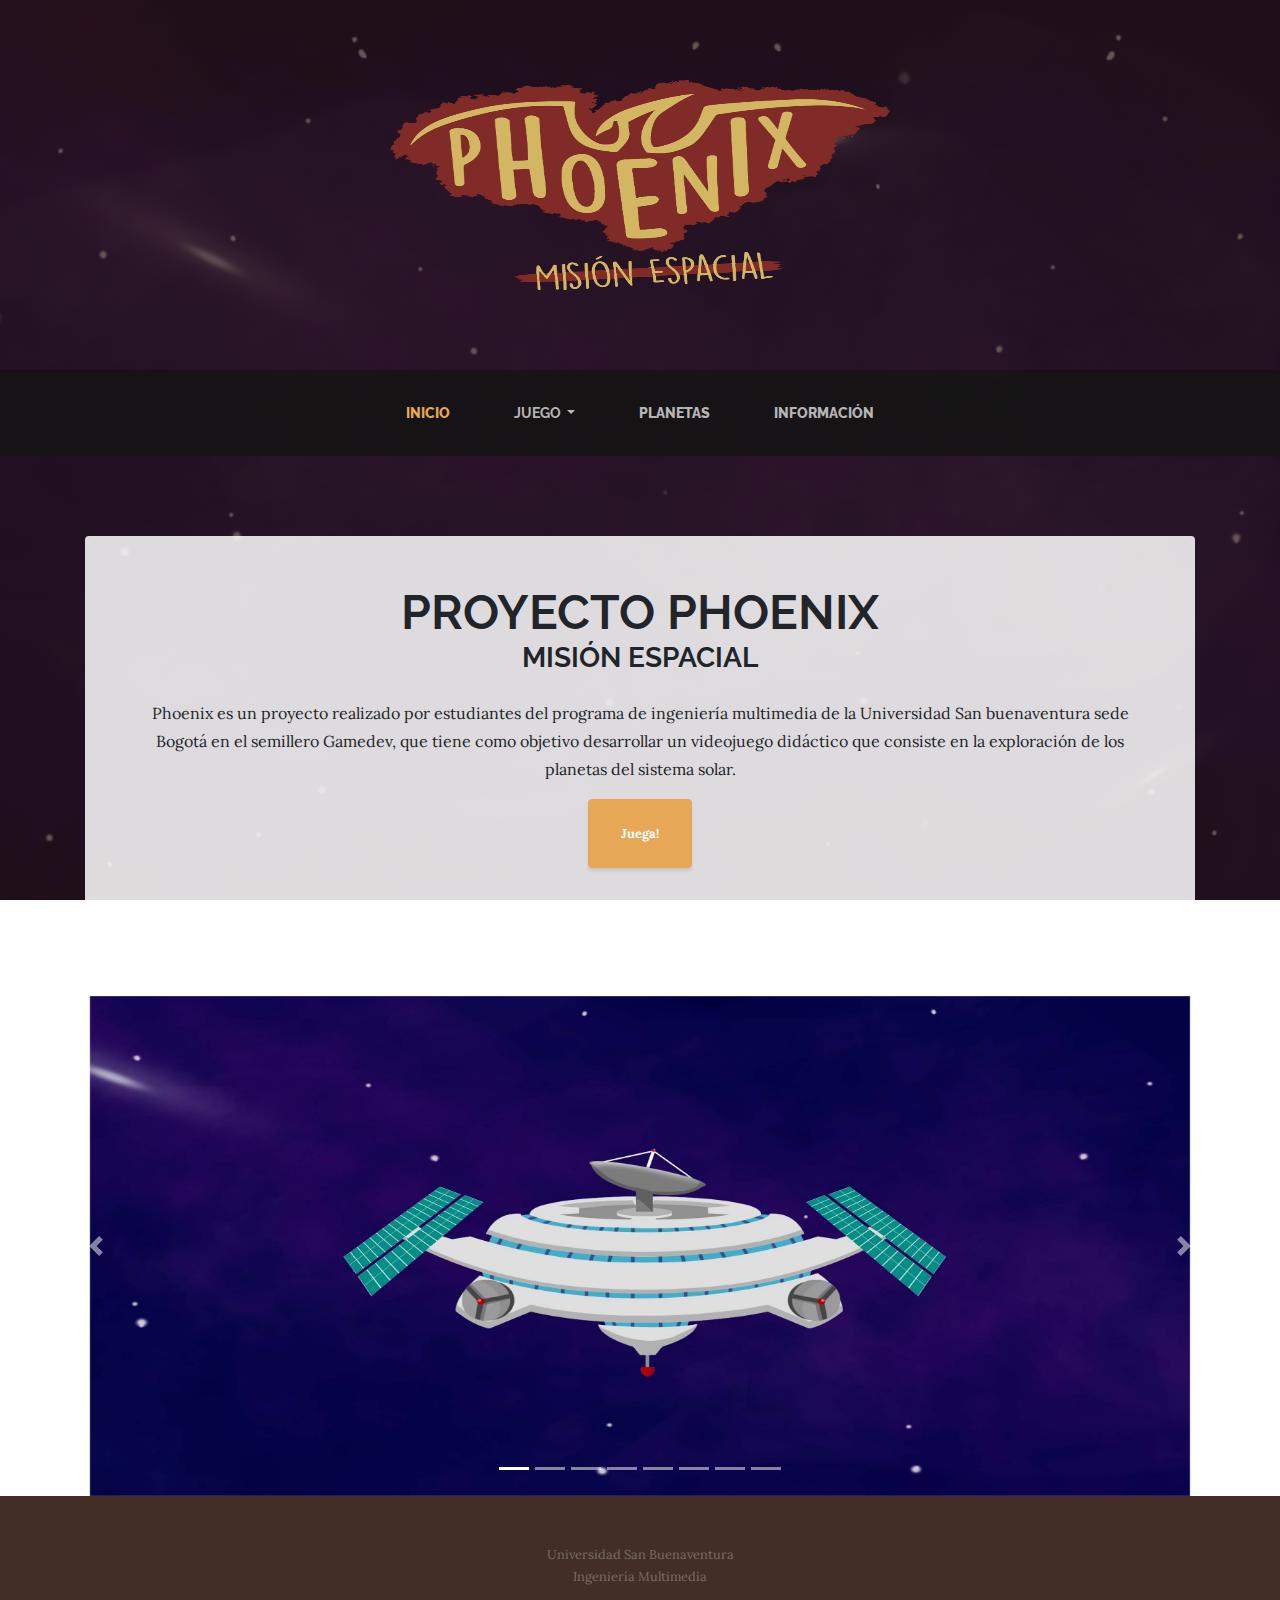
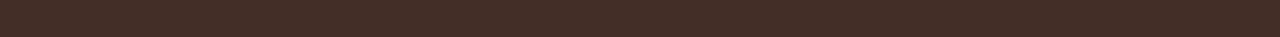
==== Index.html @ 453b6225 "Add files via upload" ====
<!DOCTYPE html>
<html lang="en">

<head>

  <meta charset="utf-8">
  <meta name="viewport" content="width=device-width, initial-scale=1, shrink-to-fit=no">
  <meta name="description" content="">
  <meta name="author" content="">

  <title>Juego Phoenix</title>

  <!-- Bootstrap core CSS -->
  <link href="vendor/bootstrap/css/bootstrap.min.css" rel="stylesheet">

  <!-- Custom fonts for this template -->
  <link href="https://fonts.googleapis.com/css?family=Raleway:100,100i,200,200i,300,300i,400,400i,500,500i,600,600i,700,700i,800,800i,900,900i" rel="stylesheet">
  <link href="https://fonts.googleapis.com/css?family=Lora:400,400i,700,700i" rel="stylesheet">

  <!-- Custom styles for this template -->
  <link href="css/business-casual.min.css" rel="stylesheet">

</head>

<body>

  <h1 class="site-heading text-center text-white d-none d-lg-block">
    <!--<span class="site-heading-upper text-primary mb-3">A Free Bootstrap 4 Business Theme</span>-->
	<img src="img/LOGOPHOENIX.png" alt="" width="500" height="210">
  </h1>

  <!-- Navigation -->
  <nav class="navbar navbar-expand-lg navbar-dark py-lg-4" id="mainNav">
    <div class="container">
      <a class="navbar-brand text-uppercase text-expanded font-weight-bold d-lg-none" href="#">Phoenix</a>
      <button class="navbar-toggler" type="button" data-toggle="collapse" data-target="#navbarResponsive" aria-controls="navbarResponsive" aria-expanded="false" aria-label="Toggle navigation">
        <span class="navbar-toggler-icon"></span>
      </button>
	  	  
      <div class="collapse navbar-collapse" id="navbarResponsive">
        <ul class="navbar-nav mx-auto">
          <li class="nav-item active px-lg-4">
            <a class="nav-link text-uppercase text-expanded" href="inicio.html">Inicio
              <span class="sr-only">(current)</span>
            </a>
          </li>
          <li class="nav-item px-lg-4">
            
	 <div class="dropdown">
		<a  class="nav-link text-uppercase text-expanded font-weight-bold dropdown-toggle" href="about.html"id="pagesDropdown" role="button" data-toggle="dropdown" aria-haspopup="true" aria-expanded="false">Juego
			<div class="dropdown-menu">
			<a class="dropdown-item text-uppercase text-expanded" href="mercurio.html">Mercurio</a>
			<a class="dropdown-item text-uppercase text-expanded" href="venus.html">Venus</a>
			<a class="dropdown-item text-uppercase text-expanded" href="marte.html">Marte</a>
     </div>
					
			</a>
          </li>
          <li class="nav-item px-lg-4">
            <a class="nav-link text-uppercase text-expanded" href="planetas.html">Planetas</a>
          </li>
          <li class="nav-item px-lg-4">
            <a class="nav-link text-uppercase text-expanded" href="informacion.html">Información</a>
          </li>
        </ul>
      </div>
    </div>
  </nav>

<section class="page-section clearfix">
    <div class="container">
      <div class="intro">
        
        <div class="cta-inner left-0 text-center bg-faded p-5 rounded">
          <h2 class="section-heading mb-4">
            <span class="section-heading-upper">Proyecto Phoenix</span>
            <span class="section-heading-lower">Misión Espacial</span>
          </h2>
          <p class="mb-3">Phoenix es un proyecto realizado por estudiantes del programa de ingeniería multimedia de la Universidad San buenaventura sede Bogotá en el semillero Gamedev, que tiene como objetivo desarrollar un videojuego didáctico que consiste en la exploración de los planetas del sistema solar.
		  </p>
          <div class="intro-button mx-auto">
            <a class="btn btn-primary btn-xl" href="marte.html">Juega!</a>
          </div>
        </div>
      </div>
    </div>
  </section>



<!--carousel-->
	
	<div id="demo" class="carousel slide" data-ride="carousel">

  <!-- Indicators -->
  <ul class="carousel-indicators">
    <li data-target="#demo" data-slide-to="0" class="active"></li>
    <li data-target="#demo" data-slide-to="1"></li>
    <li data-target="#demo" data-slide-to="2"></li>
	<li data-target="#demo" data-slide-to="3"></li>
    <li data-target="#demo" data-slide-to="4"></li>
	<li data-target="#demo" data-slide-to="5"></li>
    <li data-target="#demo" data-slide-to="6"></li>
	<li data-target="#demo" data-slide-to="7"></li>
  </ul>
  
  <!-- The slideshow -->
  <div class="carousel-inner", align="center">
    <div class="carousel-item active">
      <img src="img/Vineta1.jpg" alt="" width="1100" height="500">
    </div>
    <div class="carousel-item">
      <img src="img/Vineta2.jpg" alt="" width="1100" height="500">
    </div>
	<div class="carousel-item">
      <img src="img/Vineta3.jpg" alt="" width="1100" height="500">
    </div>
	<div class="carousel-item">
      <img src="img/Vineta4.jpg" alt="" width="1100" height="500">
    </div>
	<div class="carousel-item">
      <img src="img/Vineta5.jpg" alt="" width="1100" height="500">
    </div>
	<div class="carousel-item">
      <img src="img/Vineta6.jpg" alt="" width="1100" height="500">
    </div>
	<div class="carousel-item">
      <img src="img/Vineta7.jpg" alt="" width="1100" height="500">
    </div>
	<div class="carousel-item">
      <img src="img/Vineta8.jpg" alt="" width="1100" height="500">
    </div>
	
  </div>
  
  <!-- Left and right controls -->
  <a class="carousel-control-prev" href="#demo" data-slide="prev">
    <span class="carousel-control-prev-icon"></span>
  </a>
  <a class="carousel-control-next" href="#demo" data-slide="next">
    <span class="carousel-control-next-icon"></span>
  </a>
</div>

  <footer class="footer text-faded text-center py-5">
    <div class="container">
      <p class="m-0 small">Universidad San Buenaventura</p>
	  <p class="m-0 small">Ingeniería Multimedia</p>
    </div>
  </footer>

  <!-- Bootstrap core JavaScript -->
  <script src="vendor/jquery/jquery.min.js"></script>
  <script src="vendor/bootstrap/js/bootstrap.bundle.min.js"></script>

</body>

</html>
---- css/business-casual.min.css ----
/*!
 * Start Bootstrap - Business Casual v5.0.5 (https://startbootstrap.com/template-overviews/business-casual)
 * Copyright 2013-2019 Start Bootstrap
 * Licensed under MIT (https://github.com/BlackrockDigital/startbootstrap-business-casual/blob/master/LICENSE)
 */body{font-family:Lora;background:-webkit-gradient(linear,left top,left bottom,from(rgba(255,255,255,.10))),url(../img/Fondo.png);background:linear-gradient(rgba(47,23,15,.65)),url(../img/Fondo.png);background-attachment:fixed;background-position:center;background-size:cover}h1,h2,h3,h4,h5,h6{font-family:Raleway}p{line-height:1.75}.text-faded{color:rgba(255,255,255,.3)}.site-heading{margin-top:5rem;margin-bottom:5rem;text-transform:uppercase;line-height:1;font-family:Raleway}.site-heading .site-heading-upper{display:block;font-size:2rem;font-weight:800}.site-heading .site-heading-lower{font-size:5rem;font-weight:100;line-height:4rem}.page-section{margin-top:5rem;margin-bottom:5rem}.section-heading{text-transform:uppercase}.section-heading .section-heading-upper{display:block;font-size:3rem;font-weight:650}.section-heading .section-heading-lower{display:block;font-size:1.75rem;font-weight:650}.bg-faded{background-color:rgba(255,255,255,.85)}#mainNav{background-color:rgba(20,20,20,.9);font-family:Raleway}#mainNav .navbar-brand{color:#e6a756}#mainNav .navbar-nav .nav-item .nav-link{color:rgba(255,255,255,.7);font-weight:800}#mainNav .navbar-nav .nav-item.active .nav-link{color:#e6a756}@media (min-width:992px){#mainNav .navbar-nav .nav-item .nav-link{font-size:.9rem}#mainNav .navbar-nav .nav-item .nav-link:hover{color:rgba(255,255,255,.4)}#mainNav .navbar-nav .nav-item.active .nav-link:hover{color:#e6a756}}.btn-xl{font-weight:700;font-size:.8rem;padding-top:1.5rem;padding-bottom:1.5rem;padding-left:2rem;padding-right:2rem}.intro{position:relative}@media (min-width:992px){.intro .intro-img{width:75%;float:right}.intro .intro-text{left:0;width:60%;margin-top:3rem;position:absolute}.intro .intro-text .intro-button{width:100%;left:0;position:absolute;bottom:-2rem}}@media (min-width:1200px){.intro .intro-text{width:45%}}.cta{padding-top:5rem;padding-bottom:5rem;background-color:rgba(230,167,86,.9)}.cta .cta-inner{position:relative;padding:3rem;margin:.5rem;background-color:rgba(255,255,255,.85)}.cta .cta-inner:before{border-radius:.5rem;content:'';position:absolute;top:-.5rem;bottom:-.5rem;left:-.5rem;right:-.5rem;border:.25rem solid rgba(255,255,255,.85)}@media (min-width:992px){.about-heading .about-heading-img{position:relative;z-index:0}.about-heading .about-heading-content{margin-top:-5rem;position:relative;z-index:1}}@media (min-width:992px){.product-item .product-item-title{position:relative;z-index:1;margin-bottom:-3rem}.product-item .product-item-img{position:relative;z-index:0;max-width:60vw}.product-item .product-item-description{position:relative;z-index:1;margin-top:-3rem;max-width:50vw}}.list-hours{font-size:.9rem}.list-hours .list-hours-item{border-bottom:1px solid rgba(0,0,0,1);padding-bottom:.25rem;margin-bottom:1rem;font-style:italic}.list-hours .list-hours-item.today{font-weight:100;color:#000000}@media (min-width:992px){.list-hours{width:50%;font-size:1.1rem}}.address strong{font-size:1.2rem}.footer{background-color:rgba(47,23,15,.9)}.text-primary{color:#e6a756!important}.bg-primary{background-color:#e6a756!important}.btn{-webkit-box-shadow:0 3px 3px 0 rgba(33,37,41,.1);box-shadow:0 3px 3px 0 rgba(33,37,41,.1)}.btn-primary{background-color:#e6a756;border-color:#e6a756}.btn-primary:active,.btn-primary:focus,.btn-primary:hover{background-color:#df902a;border-color:#df902a}.font-weight-light{font-weight:100!important}
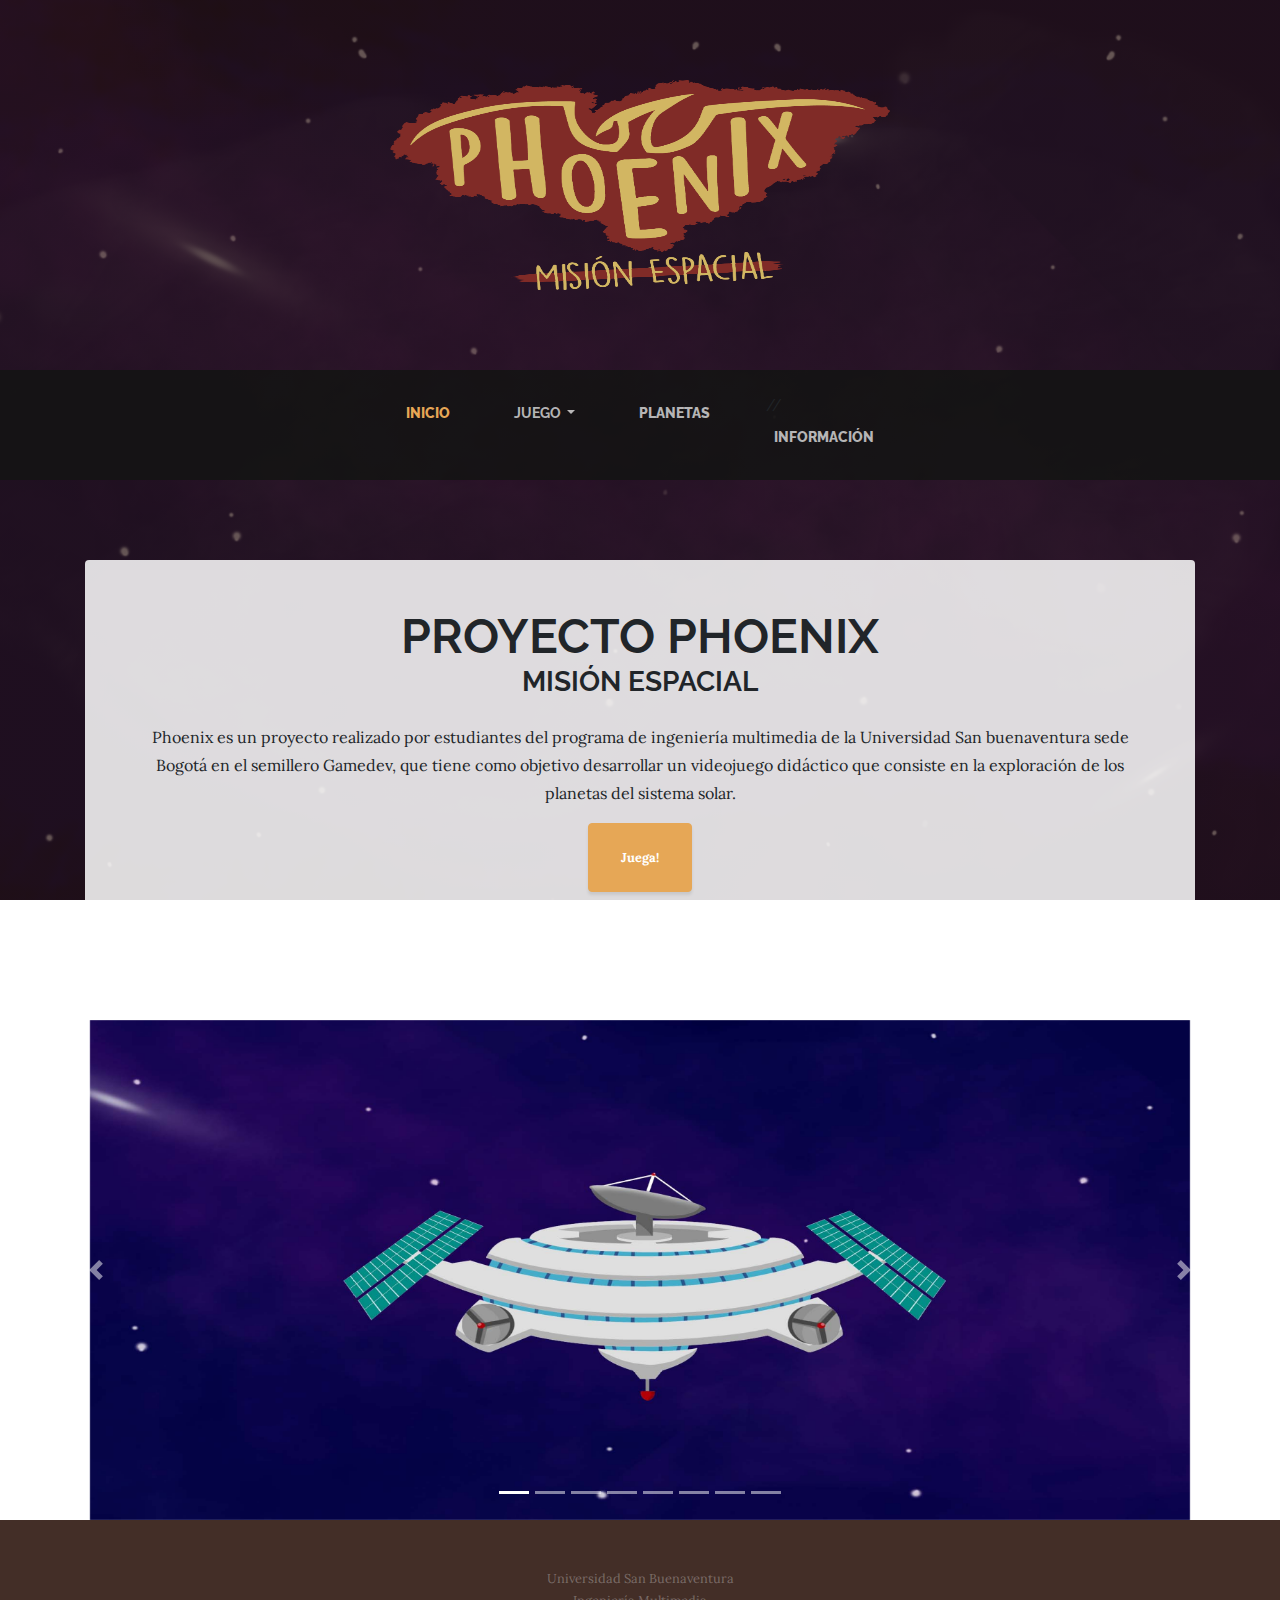
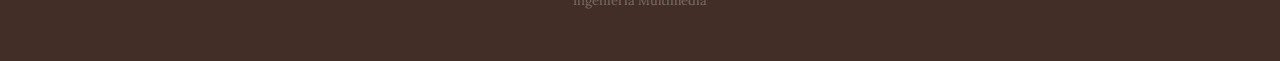
==== commit 0fc9ff99: "Update Index.html" ====
--- a/Index.html
+++ b/Index.html
@@ -60,7 +60,7 @@
             <a class="nav-link text-uppercase text-expanded" href="planetas.html">Planetas</a>
           </li>
           <li class="nav-item px-lg-4">
-            <a class="nav-link text-uppercase text-expanded" href="informacion.html">Información</a>
+           // <a class="nav-link text-uppercase text-expanded" href="informacion.html">Información</a>
           </li>
         </ul>
       </div>
